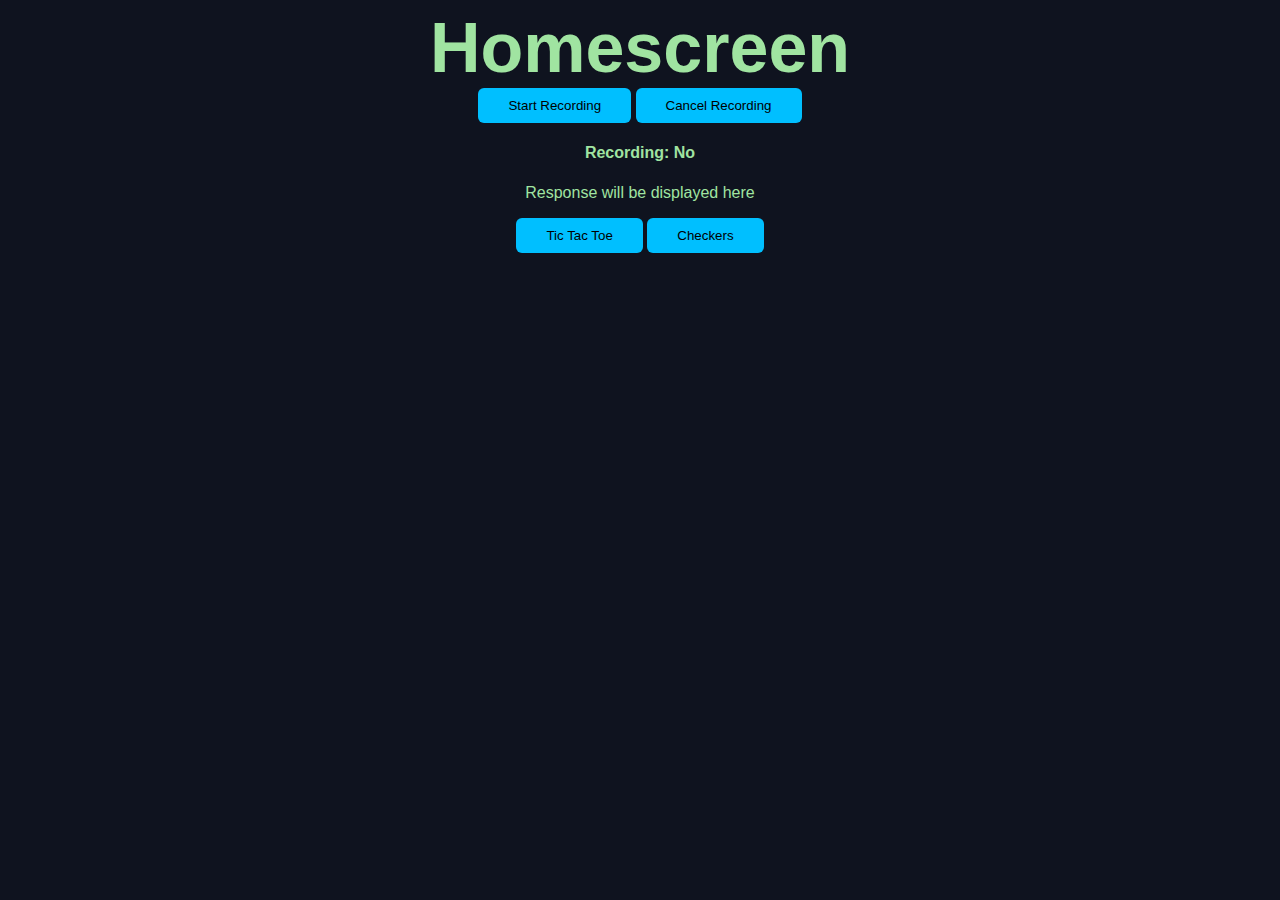
==== c.html @ f69ba2fd "Update c.html" ====
<!DOCTYPE html>
<html lang="en">

<head>
  <meta charset="UTF-8">
  <title>Web Assistant</title>
  <link rel="stylesheet" href="style.css">
</head>

<body>
  <h1>Homescreen</h1>
  <button id="startRecording">Start Recording</button>
  <button id="stopRecording">Cancel Recording</button>
  <h4>Recording: <span id="isr">No</span></h4>
  <p id="response">Response will be displayed here</p>
  <button onclick="window.location.replace('tictactoe.html')">Tic Tac Toe</button>
  <button onclick="window.location.replace('checkers.html')">Checkers</button>

  <script>
    function speech(x) {
      const synthesis = window.speechSynthesis;
      if (x !== '') {
        console.log("Replied:"+x)
        const utterance = new SpeechSynthesisUtterance(x);
        // Optionally, you can configure the speech synthesis parameters
        utterance.rate = 1; // Speech rate (default is 1)
        utterance.pitch = 1; // Speech pitch (default is 1)
        // Speak the text
        synthesis.speak(utterance);
      } else {
        console.log("Speech not heard")
      }
  }
    function getCurrentTime() {
  const now = new Date();
  let hours = now.getHours();
  let minutes = now.getMinutes();
  const ampm = hours >= 12 ? 'PM' : 'AM';

  hours = hours % 12;
  hours = hours ? hours : 12; // Handle midnight (0 hours)

  minutes = minutes < 10 ? '0' + minutes : minutes; // Add leading zero if minutes < 10

  const currentTime = hours + ':' + minutes + ' ' + ampm;
  return currentTime;
}
    function dostuff(txt) {
      var prompt = "You are a smart virtual assistant. What would you respond if someone said \"" + txt + "\"?"
      if (txt == 'pineapple what time is it') {
        speech("The current time is " + getCurrentTime())
      }
    }
    const startBtn = document.getElementById('startRecording');
    const stopBtn = document.getElementById('stopRecording');
    let recognition = new window.webkitSpeechRecognition(); // Initialize speech recognition
    recognition.continuous = true; // Continuously listen for speech

    startBtn.addEventListener('click', function () {
      document.getElementById("isr").innerHTML = "Yes"
      recognition.start(); // Start speech recognition
      console.log('Speech recognition started.');
    });

    stopBtn.addEventListener('click', function () {
      document.getElementById("isr").innerHTML = "No"
      recognition.stop(); // Stop speech recognition
      console.log('Speech recognition stopped.');
    });

    recognition.onresult = function (event) {
      const transcript = event.results[event.results.length - 1][0].transcript;
      dostuff(transcript) // Log the recognized speech
    };

    recognition.onerror = function (event) {
      console.error('Speech recognition error occurred: ' + event.error);
    };
  </script>
  <script src="script.js"></script>
</body>

</html>
---- style.css ----
body {
  text-align: center;
  font-family: Arial, Helvetica, sans-serif;
  background: #0f131f;
  color:#a0e4a1;
}
h1 {
  font-size: 70px;
  margin:0;
}
button {
  padding:10px 30px;
  cursor:pointer;
  border:none;
  border-radius: 6px;
  transition: 0.3s;
  background: deepskyblue;
}
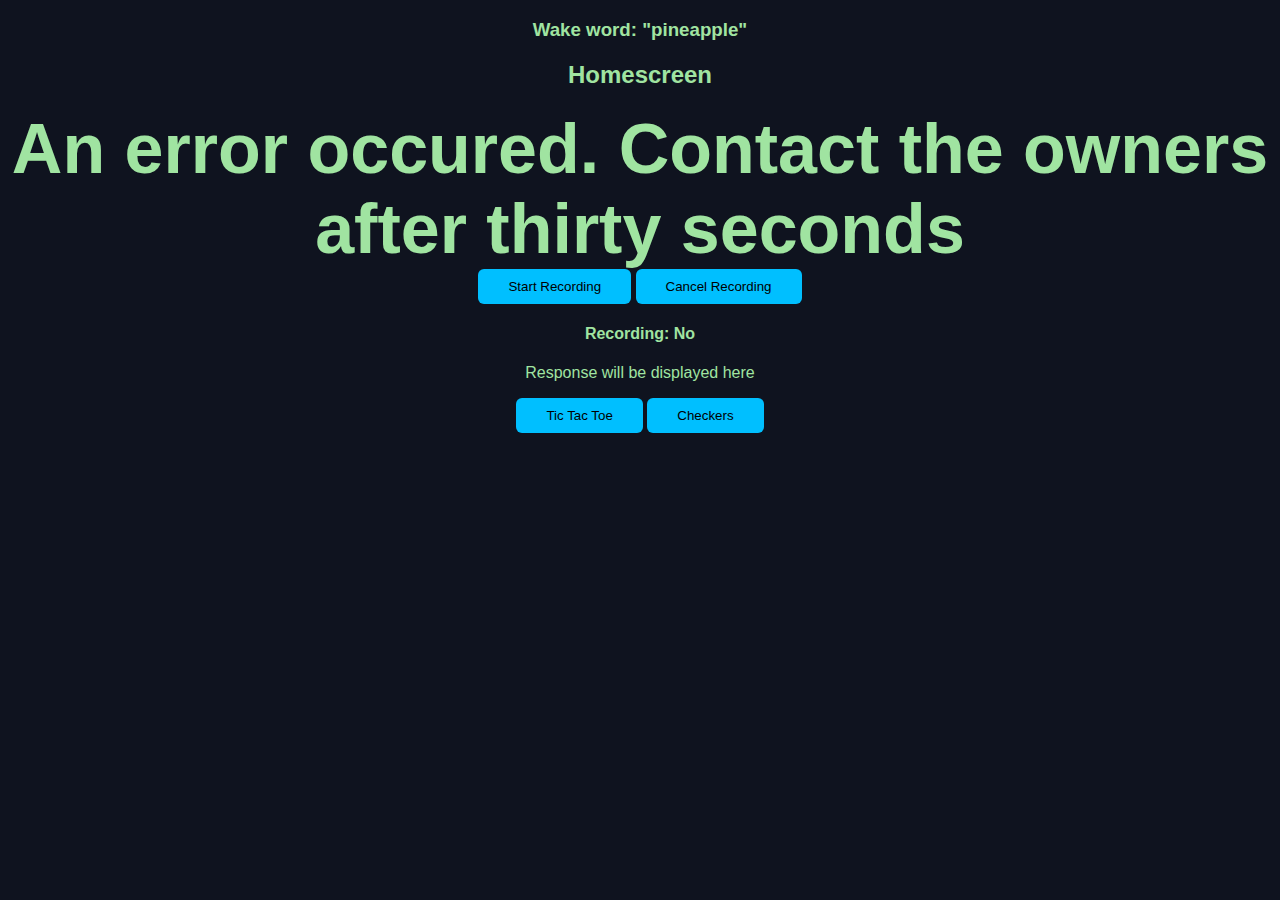
==== commit e176f848: "Update c.html" ====
--- a/c.html
+++ b/c.html
@@ -8,7 +8,9 @@
 </head>
 
 <body>
-  <h1>Homescreen</h1>
+  <h3>Wake word: "pineapple"</h3>
+  <h2>Homescreen</h2>
+  <h1 id="time">An error occured. Contact the owners after thirty seconds</h1>
   <button id="startRecording">Start Recording</button>
   <button id="stopRecording">Cancel Recording</button>
   <h4>Recording: <span id="isr">No</span></h4>
@@ -17,6 +19,7 @@
   <button onclick="window.location.replace('checkers.html')">Checkers</button>
 
   <script>
+    setInterval(function(){document.getElementById('time').innerText=getCurrentTime()},5000)
     function speech(x) {
       const synthesis = window.speechSynthesis;
       if (x !== '') {
@@ -71,6 +74,8 @@
     recognition.onresult = function (event) {
       const transcript = event.results[event.results.length - 1][0].transcript;
       dostuff(transcript) // Log the recognized speech
+      recognition.stop()
+      setTimeout(function(){recognition.start()},50)
     };
 
     recognition.onerror = function (event) {
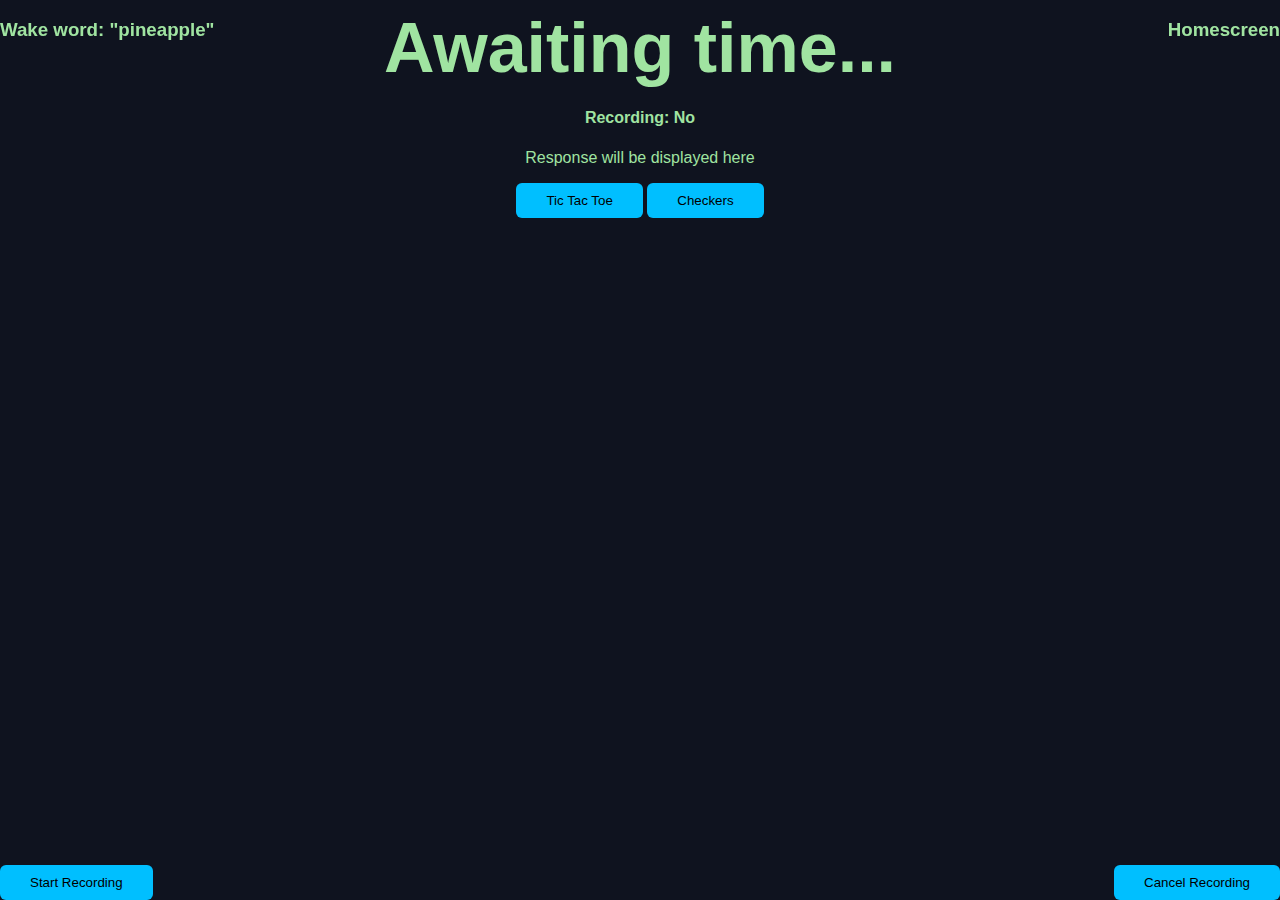
==== commit 07409ddc: "Update c.html" ====
--- a/c.html
+++ b/c.html
@@ -8,11 +8,11 @@
 </head>
 
 <body>
-  <h3>Wake word: "pineapple"</h3>
-  <h2>Homescreen</h2>
-  <h1 id="time">An error occured. Contact the owners after thirty seconds</h1>
-  <button id="startRecording">Start Recording</button>
-  <button id="stopRecording">Cancel Recording</button>
+  <h3 style='position:fixed;top:0;left:0;'>Wake word: "pineapple"</h3>
+  <h3 style="position:fixed;top:0;right:0;">Homescreen</h3>
+  <h1 id="time">Awaiting time...</h1>
+  <button id="startRecording" style="position:fixed;bottom:0;left:0;">Start Recording</button>
+  <button id="stopRecording" style="position:fixed;bottom:0;right:0;">Cancel Recording</button>
   <h4>Recording: <span id="isr">No</span></h4>
   <p id="response">Response will be displayed here</p>
   <button onclick="window.location.replace('tictactoe.html')">Tic Tac Toe</button>
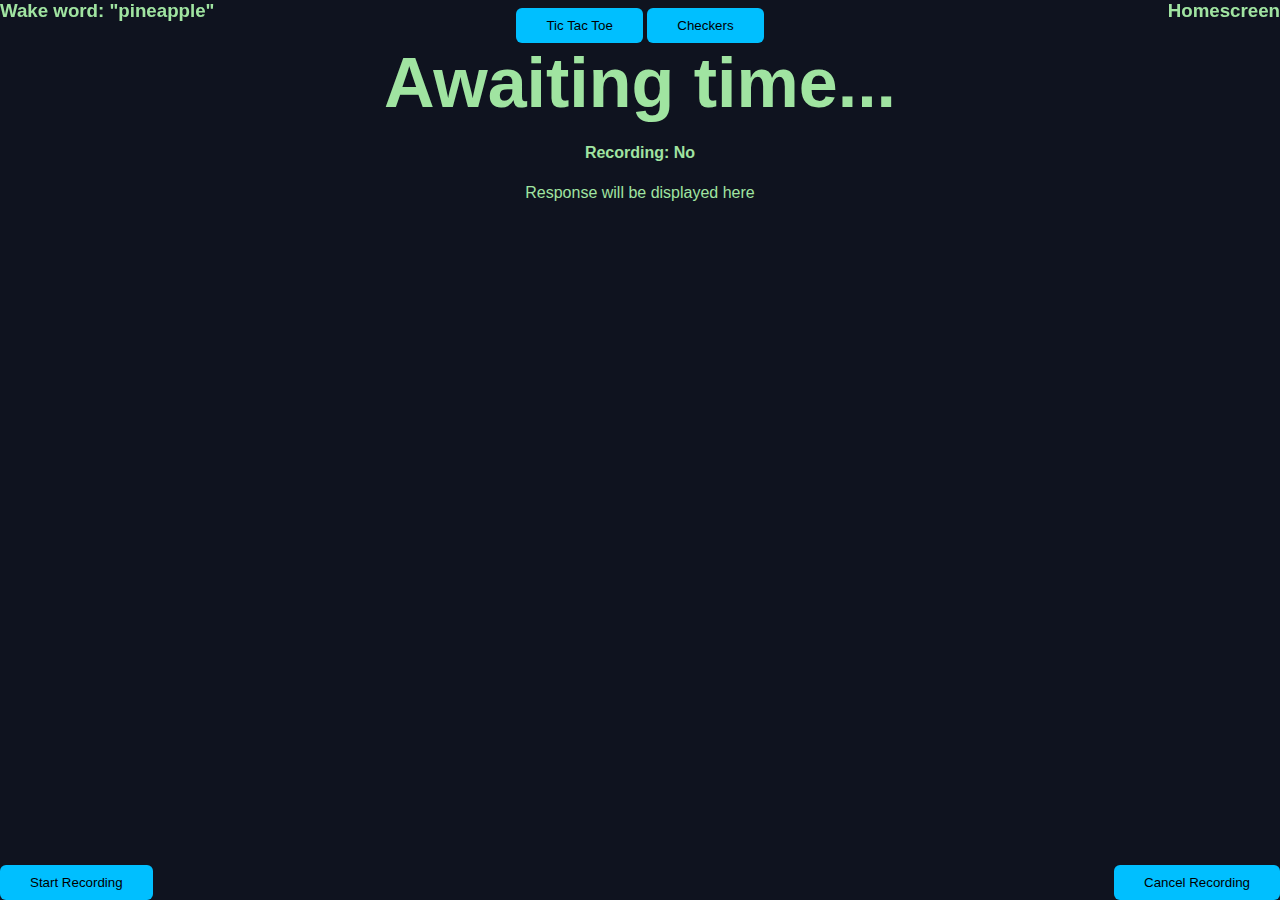
==== commit 167570c1: "Update c.html" ====
--- a/c.html
+++ b/c.html
@@ -8,15 +8,15 @@
 </head>
 
 <body>
-  <h3 style='position:fixed;top:0;left:0;'>Wake word: "pineapple"</h3>
-  <h3 style="position:fixed;top:0;right:0;">Homescreen</h3>
+  <h3 style='position:fixed;top:0;left:0;margin:0;'>Wake word: "pineapple"</h3>
+  <h3 style="position:fixed;top:0;right:0;margin:0;">Homescreen</h3>
+  <button onclick="window.location.replace('tictactoe.html')">Tic Tac Toe</button>
+  <button onclick="window.location.replace('checkers.html')">Checkers</button>
   <h1 id="time">Awaiting time...</h1>
+  <h4>Recording: <span id="isr">No</span></h4>
+  <p id="response">Response will be displayed here</p>
   <button id="startRecording" style="position:fixed;bottom:0;left:0;">Start Recording</button>
   <button id="stopRecording" style="position:fixed;bottom:0;right:0;">Cancel Recording</button>
-  <h4>Recording: <span id="isr">No</span></h4>
-  <p id="response">Response will be displayed here</p>
-  <button onclick="window.location.replace('tictactoe.html')">Tic Tac Toe</button>
-  <button onclick="window.location.replace('checkers.html')">Checkers</button>
 
   <script>
     setInterval(function(){document.getElementById('time').innerText=getCurrentTime()},5000)
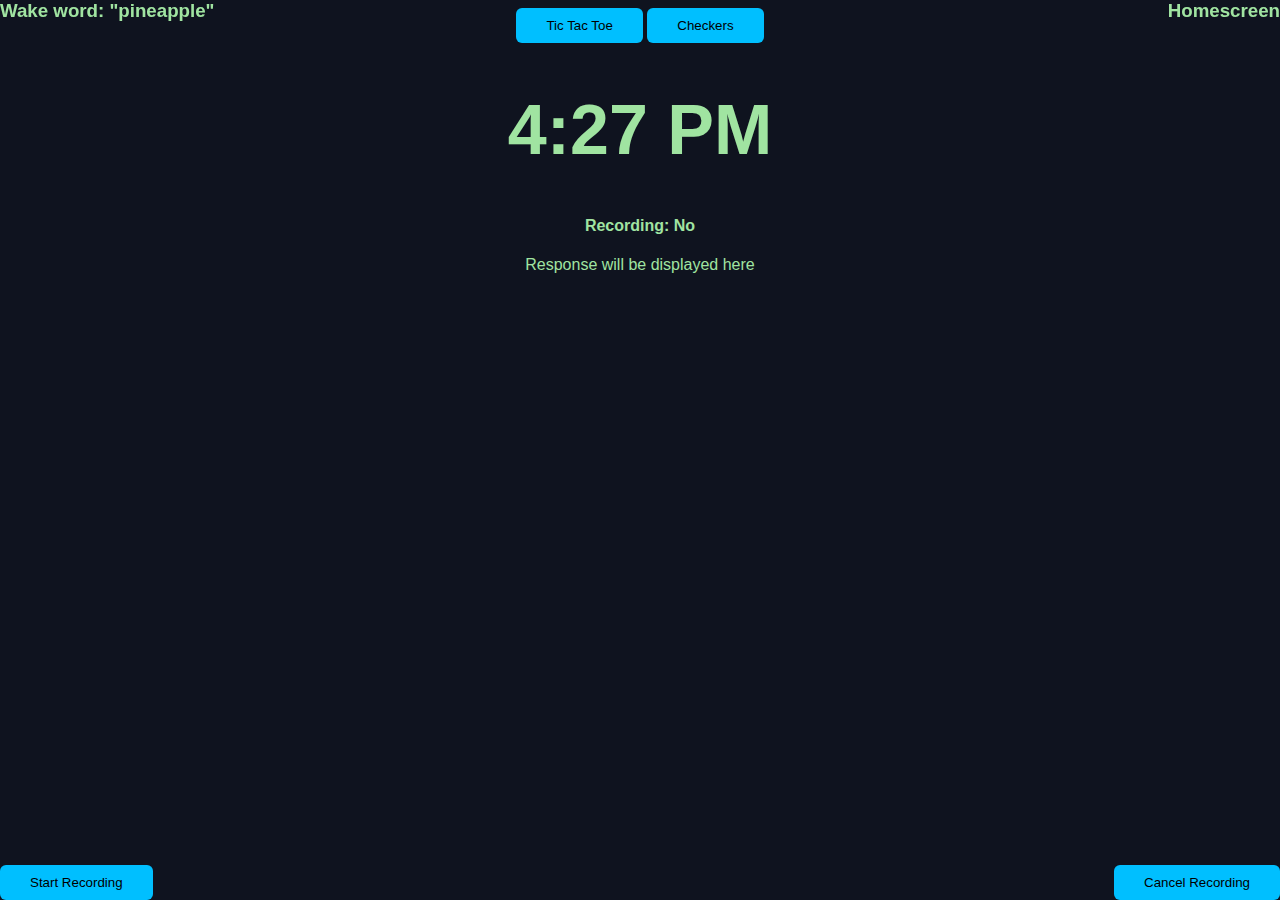
==== commit 06919c8c: "Update c.html" ====
--- a/c.html
+++ b/c.html
@@ -12,7 +12,7 @@
   <h3 style="position:fixed;top:0;right:0;margin:0;">Homescreen</h3>
   <button onclick="window.location.replace('tictactoe.html')">Tic Tac Toe</button>
   <button onclick="window.location.replace('checkers.html')">Checkers</button>
-  <h1 id="time">Awaiting time...</h1>
+  <h1 id="time">Error! get dd or alex</h1>
   <h4>Recording: <span id="isr">No</span></h4>
   <p id="response">Response will be displayed here</p>
   <button id="startRecording" style="position:fixed;bottom:0;left:0;">Start Recording</button>
@@ -48,6 +48,7 @@
   const currentTime = hours + ':' + minutes + ' ' + ampm;
   return currentTime;
 }
+    document.getElementById('time').innerText=getCurrentTime()
     function dostuff(txt) {
       var prompt = "You are a smart virtual assistant. What would you respond if someone said \"" + txt + "\"?"
       if (txt == 'pineapple what time is it') {
--- a/style.css
+++ b/style.css
@@ -6,7 +6,6 @@
 }
 h1 {
   font-size: 70px;
-  margin:0;
 }
 button {
   padding:10px 30px;
@@ -15,4 +14,4 @@
   border-radius: 6px;
   transition: 0.3s;
   background: deepskyblue;
-}+}
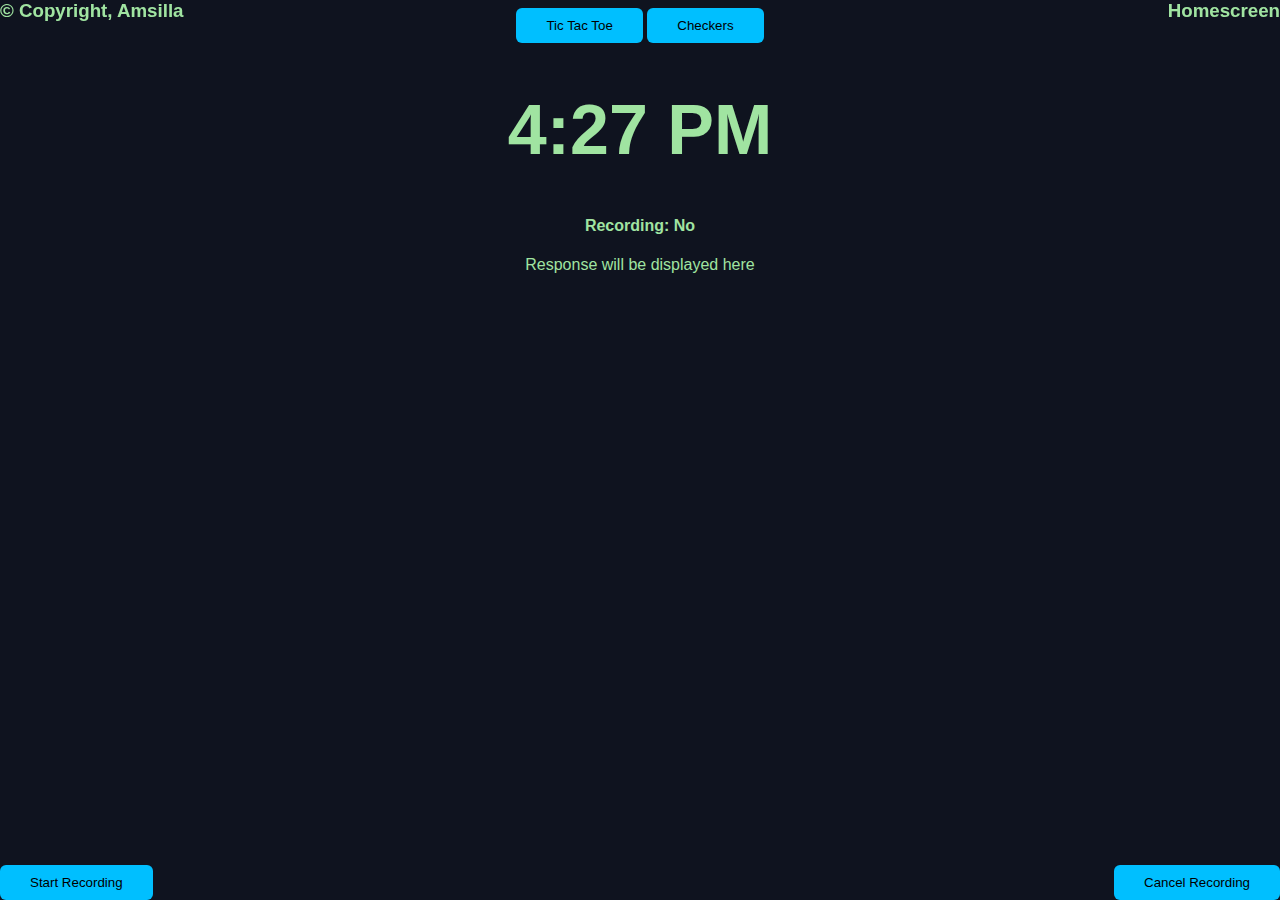
==== commit 78e9c380: "Update c.html" ====
--- a/c.html
+++ b/c.html
@@ -7,12 +7,12 @@
   <link rel="stylesheet" href="style.css">
 </head>
 
-<body>
-  <h3 style='position:fixed;top:0;left:0;margin:0;'>Wake word: "pineapple"</h3>
+<body oncontextmenu="window.location.replace(window.location);event.preventDefault()">
+  <h3 style='position:fixed;top:0;left:0;margin:0;'>&copy; Copyright, Amsilla</h3>
   <h3 style="position:fixed;top:0;right:0;margin:0;">Homescreen</h3>
   <button onclick="window.location.replace('tictactoe.html')">Tic Tac Toe</button>
   <button onclick="window.location.replace('checkers.html')">Checkers</button>
-  <h1 id="time">Error! get dd or alex</h1>
+  <h1 id="time">Error! get help</h1>
   <h4>Recording: <span id="isr">No</span></h4>
   <p id="response">Response will be displayed here</p>
   <button id="startRecording" style="position:fixed;bottom:0;left:0;">Start Recording</button>
@@ -75,9 +75,10 @@
     recognition.onresult = function (event) {
       const transcript = event.results[event.results.length - 1][0].transcript;
       dostuff(transcript) // Log the recognized speech
-      recognition.stop()
-      setTimeout(function(){recognition.start()},50)
     };
+    recognition.onend = function () {
+      recognition.start()
+    }
 
     recognition.onerror = function (event) {
       console.error('Speech recognition error occurred: ' + event.error);
